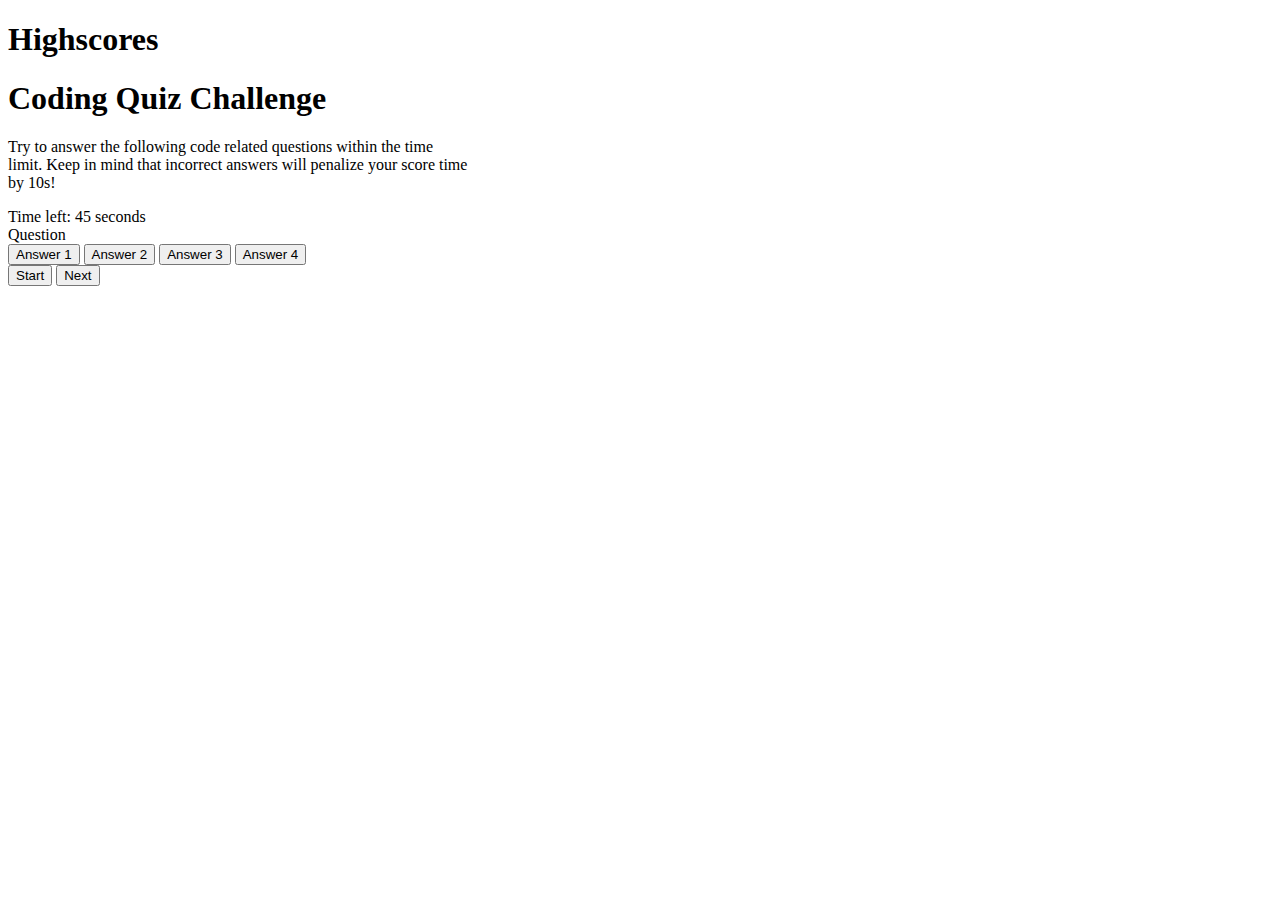
==== assets/index.html @ 0698c079 "added html" ====
<!DOCTYPE html>
<html lang="en">
<head>
    <meta charset="UTF-8">
    <meta name="viewport" content="width=device-width, initial-scale=1.0">
    <link rel="stylesheet" href="/Quiz-Game/assets/style.css">
    <script defer src="/Quiz-Game/assets/script.js"></script>
    <title>Quiz Game</title>
</head>
<body>
    <header>
        <h1>Highscores</h1>
        <ul id="highscores-list"></ul>
    </header>
    <!-- Main Card for instructions -->
    <main class="container2">
        <h1 id="questions">Coding Quiz Challenge</h1>
        <p id="paragraph-text">Try to answer the following code related questions within the time <br>limit. Keep in mind that incorrect answers will penalize your score time <br>by 10s!</p>
    </main>
    <div class="container">
        <!-- Timer display -->
        <div id="timer">Time left: 45 seconds</div>
        <div id="question-container" class="hide">
            <div id="question">Question</div>
            <!-- Buttons for questions -->
            <div id="answer-buttons" class="btn-grid">
                <button class="btn">Answer 1</button>
                <button class="btn">Answer 2</button>
                <button class="btn">Answer 3</button>
                <button class="btn">Answer 4</button>
            </div>
        </div>
        <!-- Controls for the quiz game -->
        <div class="controls">
            <button id="start-btn" class="start-btn btn">Start</button>
            <button id="next-btn" class="next-btn btn hide">Next</button>
        </div>
    </div>
</body>
</html>
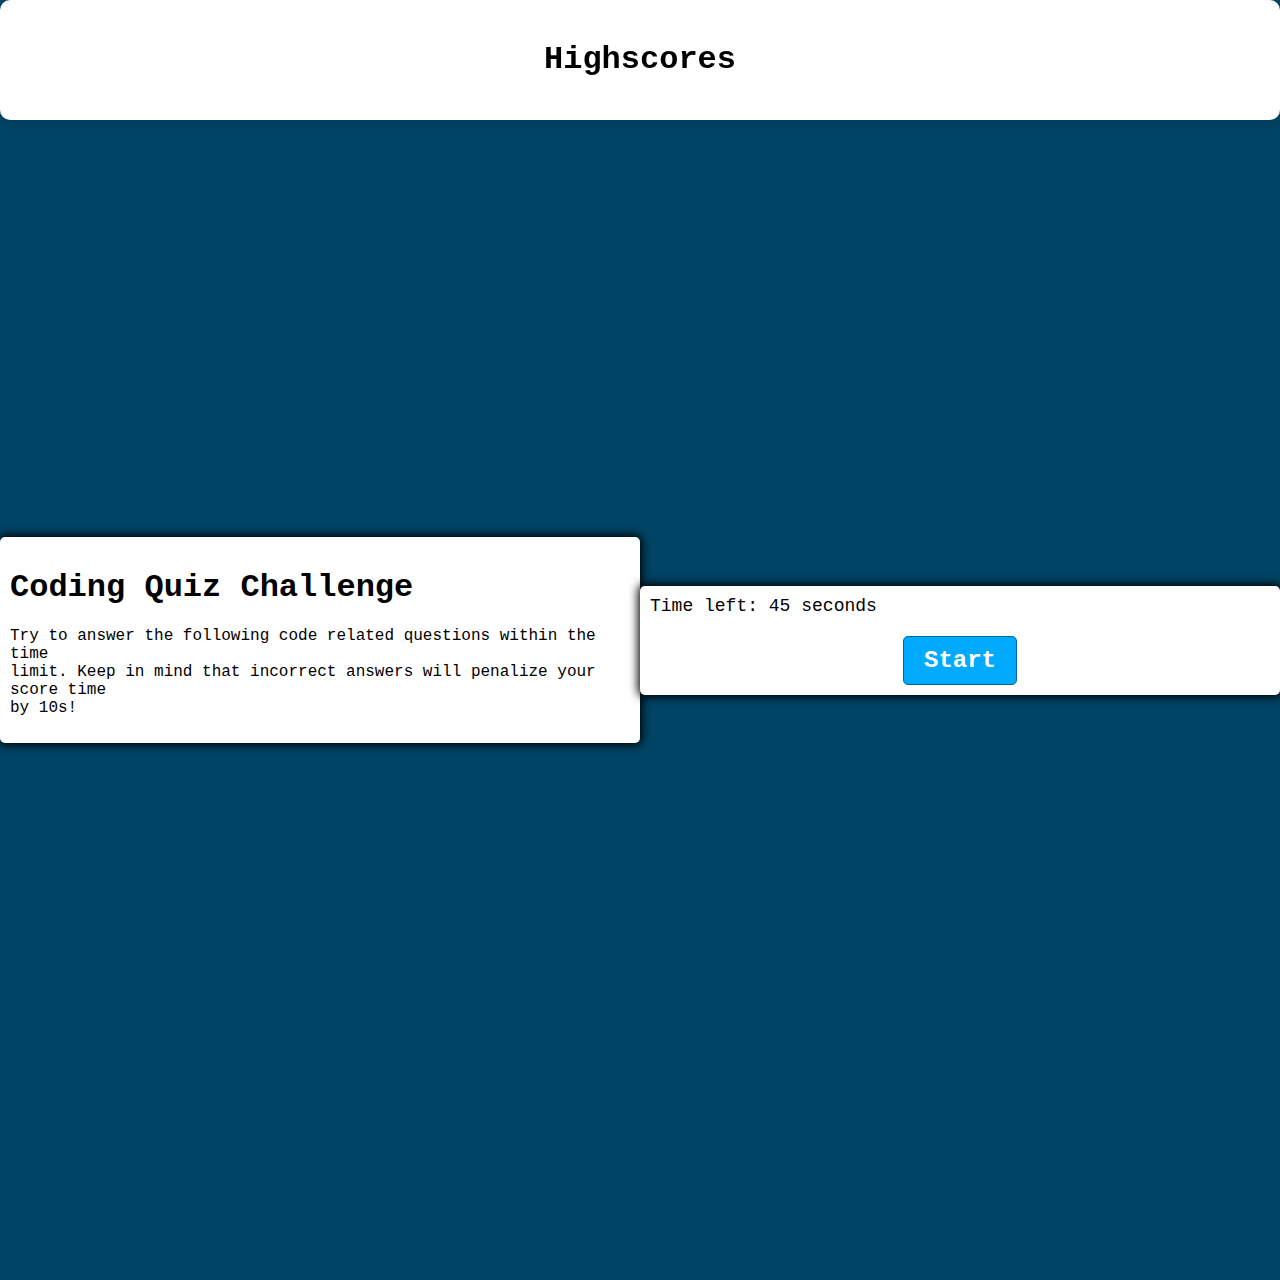
==== commit eaba729e: "made corrections to html and added README" ====
--- a/assets/index.html
+++ b/assets/index.html
@@ -3,8 +3,8 @@
 <head>
     <meta charset="UTF-8">
     <meta name="viewport" content="width=device-width, initial-scale=1.0">
-    <link rel="stylesheet" href="/Quiz-Game/assets/style.css">
-    <script defer src="/Quiz-Game/assets/script.js"></script>
+    <link rel="stylesheet" href="style.css">
+    <script defer src="script.js"></script>
     <title>Quiz Game</title>
 </head>
 <body>
--- a/assets/style.css
+++ b/assets/style.css
@@ -0,0 +1,144 @@
+*, *::before, *::after {
+    box-sizing: border-box;
+    font-family: 'Courier New', Courier, monospace;
+}
+/* Color Pallete */
+:root {
+    --hue-neutral: 200;
+    --hue-wrong: 0;
+    --hue-correct: 145;
+
+}
+
+body {
+    --hue: var(--hue-neutral);
+    padding: 0;
+    margin: 0;
+    display: flex;
+    width: 100vw;
+    height: 100vw;
+    justify-content: center;
+    align-items: center;
+    background-color: hsl(var(--hue), 100%, 20%);
+}
+
+body.correct {
+    --hue: var(--hue-correct);
+}
+
+body.wrong {
+    --hue: var(--hue-wrong);
+}
+
+.container {
+   width: 800px;
+   max-width: 80%; 
+   background-color: white;
+   border-radius: 5px;
+   padding: 10px;
+   box-shadow: 0 0 10px 2px;
+}
+.container2 {
+    width: 800px;
+    max-width: 80%; 
+    background-color: white;
+    border-radius: 5px;
+    padding: 10px;
+    box-shadow: 0 0 10px 2px;
+ }
+
+.btn-grid {
+    display: grid;
+    grid-template-columns: repeat(2,auto);
+    gap: 10px;
+    margin: 20px 0;
+}
+
+.btn {
+    --hue:var(--hue-neutral);
+    border: 1px solid hsl(var(--hue), 100%, 30%);
+    background-color: hsl(var(--hue), 100%, 50%);
+    border-radius: 5px;
+    padding: 5px 10px;
+    color: white;
+    outline: none;
+}
+
+.btn:hover {
+    border-color: black;
+}
+
+.btn.correct {
+    --hue:var(--hue-correct);
+    color: black;
+}
+
+.btn.wrong {
+    --hue:var(--hue-wrong);
+}
+
+.start-btn, .next-btn {
+    font-size: 1.5rem;
+    font-weight: bold;
+    padding: 10px 20px;
+}
+
+.controls {
+    display: flex;
+    justify-content: center;
+    align-items: center;
+}
+/* Allows me to hide buttons */
+.hide {
+  display: none;  
+}
+/* Timer styling */
+#timer {
+    font-size: 18px;
+    margin-bottom: 20px;
+}
+
+header {
+    text-align: center;
+    margin-bottom: 20px;
+}
+
+#highscores-list {
+    list-style: none;
+    padding: 0;
+}
+
+#highscores-list li {
+    margin-bottom: 5px;
+}
+
+/* CSS to style the header containing highscores as a card */
+header {
+    position: fixed;
+    top: 0;
+    left: 0;
+    width: 100%;
+    z-index: 9999;
+    background-color: #fff;
+    padding: 20px;
+    box-shadow: 0 4px 8px rgba(0, 0, 0, 0.1);
+    border-radius: 10px;
+}
+
+ul#highscores-list {
+    list-style: none;
+    padding: 0;
+    margin: 0;
+}
+
+ul#highscores-list li {
+    margin-bottom: 10px;
+    font-size: 16px;
+}
+
+header:hover {
+    transform: translateY(-2px);
+    transition: transform 0.3s ease;
+}
+
+
